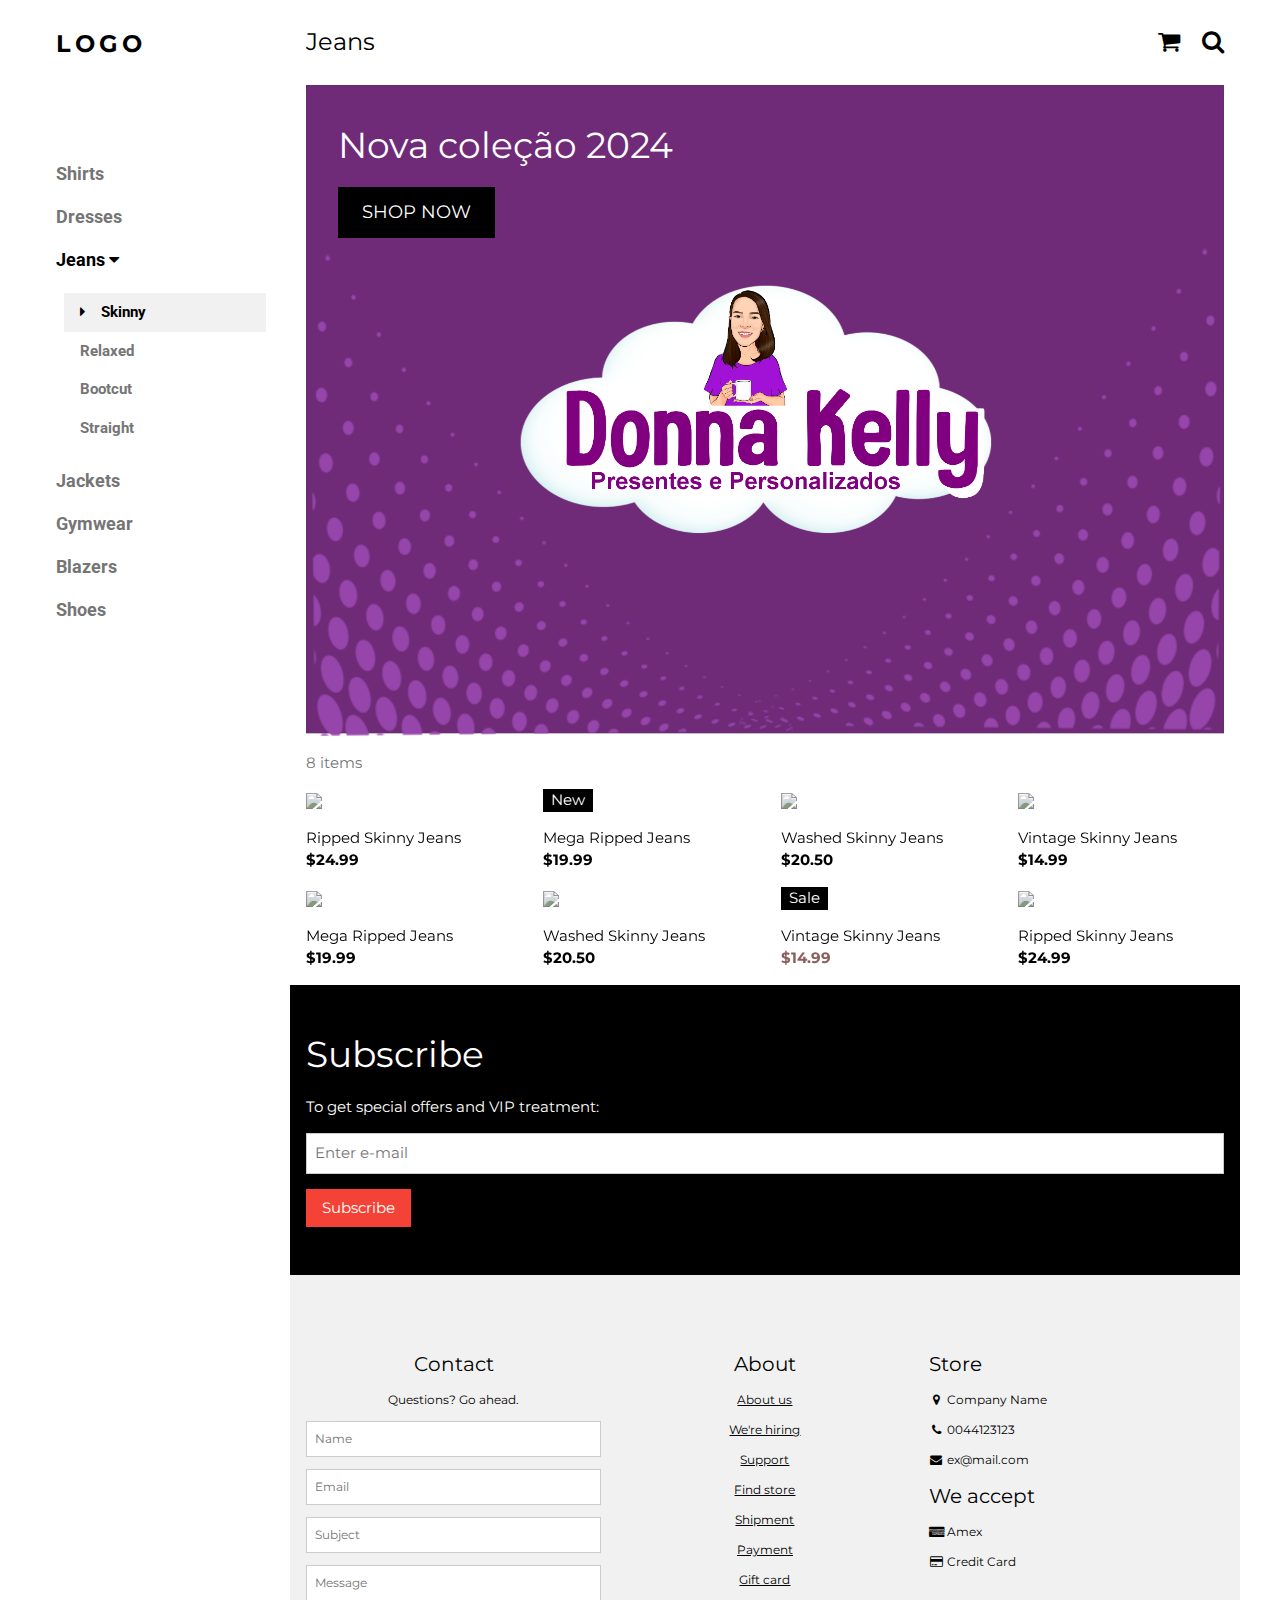
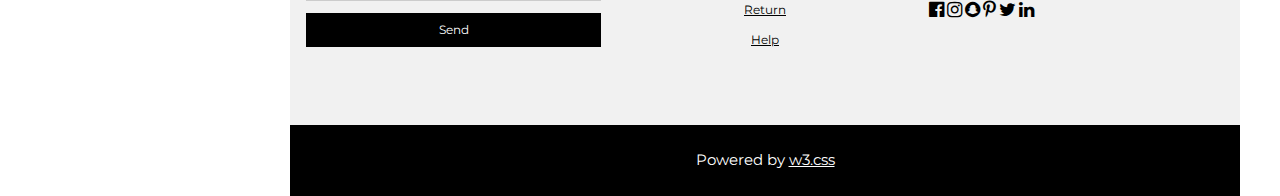
==== index.html @ b514efed "Update index.html" ====
<!DOCTYPE html>
<html>
<head>
<title>W3.CSS Template</title>
<meta charset="UTF-8">
<meta name="viewport" content="width=device-width, initial-scale=1">
<link rel="stylesheet" href="https://www.w3schools.com/w3css/4/w3.css">
<link rel="stylesheet" href="https://fonts.googleapis.com/css?family=Roboto">
<link rel="stylesheet" href="https://fonts.googleapis.com/css?family=Montserrat">
<link rel="stylesheet" href="https://cdnjs.cloudflare.com/ajax/libs/font-awesome/4.7.0/css/font-awesome.min.css">
<style>
.w3-sidebar a {font-family: "Roboto", sans-serif}
body,h1,h2,h3,h4,h5,h6,.w3-wide {font-family: "Montserrat", sans-serif;}
</style>
</head>
<body class="w3-content" style="max-width:1200px">

<!-- Sidebar/menu -->
<nav class="w3-sidebar w3-bar-block w3-white w3-collapse w3-top" style="z-index:3;width:250px" id="mySidebar">
  <div class="w3-container w3-display-container w3-padding-16">
    <i onclick="w3_close()" class="fa fa-remove w3-hide-large w3-button w3-display-topright"></i>
    <h3 class="w3-wide"><b>LOGO</b></h3>
  </div>
  <div class="w3-padding-64 w3-large w3-text-grey" style="font-weight:bold">
    <a href="#" class="w3-bar-item w3-button">Shirts</a>
    <a href="#" class="w3-bar-item w3-button">Dresses</a>
    <a onclick="myAccFunc()" href="javascript:void(0)" class="w3-button w3-block w3-white w3-left-align" id="myBtn">
      Jeans <i class="fa fa-caret-down"></i>
    </a>
    <div id="demoAcc" class="w3-bar-block w3-hide w3-padding-large w3-medium">
      <a href="#" class="w3-bar-item w3-button w3-light-grey"><i class="fa fa-caret-right w3-margin-right"></i>Skinny</a>
      <a href="#" class="w3-bar-item w3-button">Relaxed</a>
      <a href="#" class="w3-bar-item w3-button">Bootcut</a>
      <a href="#" class="w3-bar-item w3-button">Straight</a>
    </div>
    <a href="#" class="w3-bar-item w3-button">Jackets</a>
    <a href="#" class="w3-bar-item w3-button">Gymwear</a>
    <a href="#" class="w3-bar-item w3-button">Blazers</a>
    <a href="#" class="w3-bar-item w3-button">Shoes</a>
  </div>
 
</nav>

<!-- Top menu on small screens -->
<header class="w3-bar w3-top w3-hide-large w3-black w3-xlarge">
  <div class="w3-bar-item w3-padding-24 w3-wide">LOGO</div>
  <a href="javascript:void(0)" class="w3-bar-item w3-button w3-padding-24 w3-right" onclick="w3_open()"><i class="fa fa-bars"></i></a>
</header>

<!-- Overlay effect when opening sidebar on small screens -->
<div class="w3-overlay w3-hide-large" onclick="w3_close()" style="cursor:pointer" title="close side menu" id="myOverlay"></div>

<!-- !PAGE CONTENT! -->
<div class="w3-main" style="margin-left:250px">

  <!-- Push down content on small screens -->
  <div class="w3-hide-large" style="margin-top:83px"></div>
  
  <!-- Top header -->
  <header class="w3-container w3-xlarge">
    <p class="w3-left">Jeans</p>
    <p class="w3-right">
      <i class="fa fa-shopping-cart w3-margin-right"></i>
      <i class="fa fa-search"></i>
    </p>
  </header>

  <!-- Image header -->
  <div class="w3-display-container w3-container">
    <img src="img/logo.png" alt="Jeans" style="width:100%">
    <div class="w3-display-topleft w3-text-white" style="padding:24px 48px">
      <h1 class="w3-jumbo w3-hide-small"></h1>
      <h1 class="w3-hide-large w3-hide-medium">New arrivals</h1>
      <h1 class="w3-hide-small">Nova coleção 2024</h1>
      <p><a href="#jeans" class="w3-button w3-black w3-padding-large w3-large">SHOP NOW</a></p>
    </div>
  </div>

  <div class="w3-container w3-text-grey" id="jeans">
    <p>8 items</p>
  </div>

  <!-- Product grid -->
  <div class="w3-row w3-grayscale">
    <div class="w3-col l3 s6">
      <div class="w3-container">
        <img src="/w3images/jeans1.jpg" style="width:100%">
        <p>Ripped Skinny Jeans<br><b>$24.99</b></p>
      </div>
      <div class="w3-container">
        <img src="/w3images/jeans2.jpg" style="width:100%">
        <p>Mega Ripped Jeans<br><b>$19.99</b></p>
      </div>
    </div>

    <div class="w3-col l3 s6">
      <div class="w3-container">
        <div class="w3-display-container">
          <img src="/w3images/jeans2.jpg" style="width:100%">
          <span class="w3-tag w3-display-topleft">New</span>
          <div class="w3-display-middle w3-display-hover">
            <button class="w3-button w3-black">Buy now <i class="fa fa-shopping-cart"></i></button>
          </div>
        </div>
        <p>Mega Ripped Jeans<br><b>$19.99</b></p>
      </div>
      <div class="w3-container">
        <img src="/w3images/jeans3.jpg" style="width:100%">
        <p>Washed Skinny Jeans<br><b>$20.50</b></p>
      </div>
    </div>

    <div class="w3-col l3 s6">
      <div class="w3-container">
        <img src="/w3images/jeans3.jpg" style="width:100%">
        <p>Washed Skinny Jeans<br><b>$20.50</b></p>
      </div>
      <div class="w3-container">
        <div class="w3-display-container">
          <img src="/w3images/jeans4.jpg" style="width:100%">
          <span class="w3-tag w3-display-topleft">Sale</span>
          <div class="w3-display-middle w3-display-hover">
            <button class="w3-button w3-black">Buy now <i class="fa fa-shopping-cart"></i></button>
          </div>
        </div>
        <p>Vintage Skinny Jeans<br><b class="w3-text-red">$14.99</b></p>
      </div>
    </div>

    <div class="w3-col l3 s6">
      <div class="w3-container">
        <img src="/w3images/jeans4.jpg" style="width:100%">
        <p>Vintage Skinny Jeans<br><b>$14.99</b></p>
      </div>
      <div class="w3-container">
        <img src="/w3images/jeans1.jpg" style="width:100%">
        <p>Ripped Skinny Jeans<br><b>$24.99</b></p>
      </div>
    </div>
  </div>

  <!-- Subscribe section -->
  <div class="w3-container w3-black w3-padding-32">
    <h1>Subscribe</h1>
    <p>To get special offers and VIP treatment:</p>
    <p><input class="w3-input w3-border" type="text" placeholder="Enter e-mail" style="width:100%"></p>
    <button type="button" class="w3-button w3-red w3-margin-bottom">Subscribe</button>
  </div>
  
  <!-- Footer -->
  <footer class="w3-padding-64 w3-light-grey w3-small w3-center" id="footer">
    <div class="w3-row-padding">
      <div class="w3-col s4">
        <h4>Contact</h4>
        <p>Questions? Go ahead.</p>
        <form action="/action_page.php" target="_blank">
          <p><input class="w3-input w3-border" type="text" placeholder="Name" name="Name" required></p>
          <p><input class="w3-input w3-border" type="text" placeholder="Email" name="Email" required></p>
          <p><input class="w3-input w3-border" type="text" placeholder="Subject" name="Subject" required></p>
          <p><input class="w3-input w3-border" type="text" placeholder="Message" name="Message" required></p>
          <button type="submit" class="w3-button w3-block w3-black">Send</button>
        </form>
      </div>

      <div class="w3-col s4">
        <h4>About</h4>
        <p><a href="#">About us</a></p>
        <p><a href="#">We're hiring</a></p>
        <p><a href="#">Support</a></p>
        <p><a href="#">Find store</a></p>
        <p><a href="#">Shipment</a></p>
        <p><a href="#">Payment</a></p>
        <p><a href="#">Gift card</a></p>
        <p><a href="#">Return</a></p>
        <p><a href="#">Help</a></p>
      </div>

      <div class="w3-col s4 w3-justify">
        <h4>Store</h4>
        <p><i class="fa fa-fw fa-map-marker"></i> Company Name</p>
        <p><i class="fa fa-fw fa-phone"></i> 0044123123</p>
        <p><i class="fa fa-fw fa-envelope"></i> ex@mail.com</p>
        <h4>We accept</h4>
        <p><i class="fa fa-fw fa-cc-amex"></i> Amex</p>
        <p><i class="fa fa-fw fa-credit-card"></i> Credit Card</p>
        <br>
        <i class="fa fa-facebook-official w3-hover-opacity w3-large"></i>
        <i class="fa fa-instagram w3-hover-opacity w3-large"></i>
        <i class="fa fa-snapchat w3-hover-opacity w3-large"></i>
        <i class="fa fa-pinterest-p w3-hover-opacity w3-large"></i>
        <i class="fa fa-twitter w3-hover-opacity w3-large"></i>
        <i class="fa fa-linkedin w3-hover-opacity w3-large"></i>
      </div>
    </div>
  </footer>

  <div class="w3-black w3-center w3-padding-24">Powered by <a href="https://www.w3schools.com/w3css/default.asp" title="W3.CSS" target="_blank" class="w3-hover-opacity">w3.css</a></div>

  <!-- End page content -->
</div>

<!-- Newsletter Modal -->
<div id="newsletter" class="w3-modal">
  <div class="w3-modal-content w3-animate-zoom" style="padding:32px">
    <div class="w3-container w3-white w3-center">
      <i onclick="document.getElementById('newsletter').style.display='none'" class="fa fa-remove w3-right w3-button w3-transparent w3-xxlarge"></i>
      <h2 class="w3-wide">NEWSLETTER</h2>
      <p>Join our mailing list to receive updates on new arrivals and special offers.</p>
      <p><input class="w3-input w3-border" type="text" placeholder="Enter e-mail"></p>
      <button type="button" class="w3-button w3-padding-large w3-red w3-margin-bottom" onclick="document.getElementById('newsletter').style.display='none'">Subscribe</button>
    </div>
  </div>
</div>

<script>
// Accordion 
function myAccFunc() {
  var x = document.getElementById("demoAcc");
  if (x.className.indexOf("w3-show") == -1) {
    x.className += " w3-show";
  } else {
    x.className = x.className.replace(" w3-show", "");
  }
}

// Click on the "Jeans" link on page load to open the accordion for demo purposes
document.getElementById("myBtn").click();


// Open and close sidebar
function w3_open() {
  document.getElementById("mySidebar").style.display = "block";
  document.getElementById("myOverlay").style.display = "block";
}
 
function w3_close() {
  document.getElementById("mySidebar").style.display = "none";
  document.getElementById("myOverlay").style.display = "none";
}
</script>

</body>
</html>
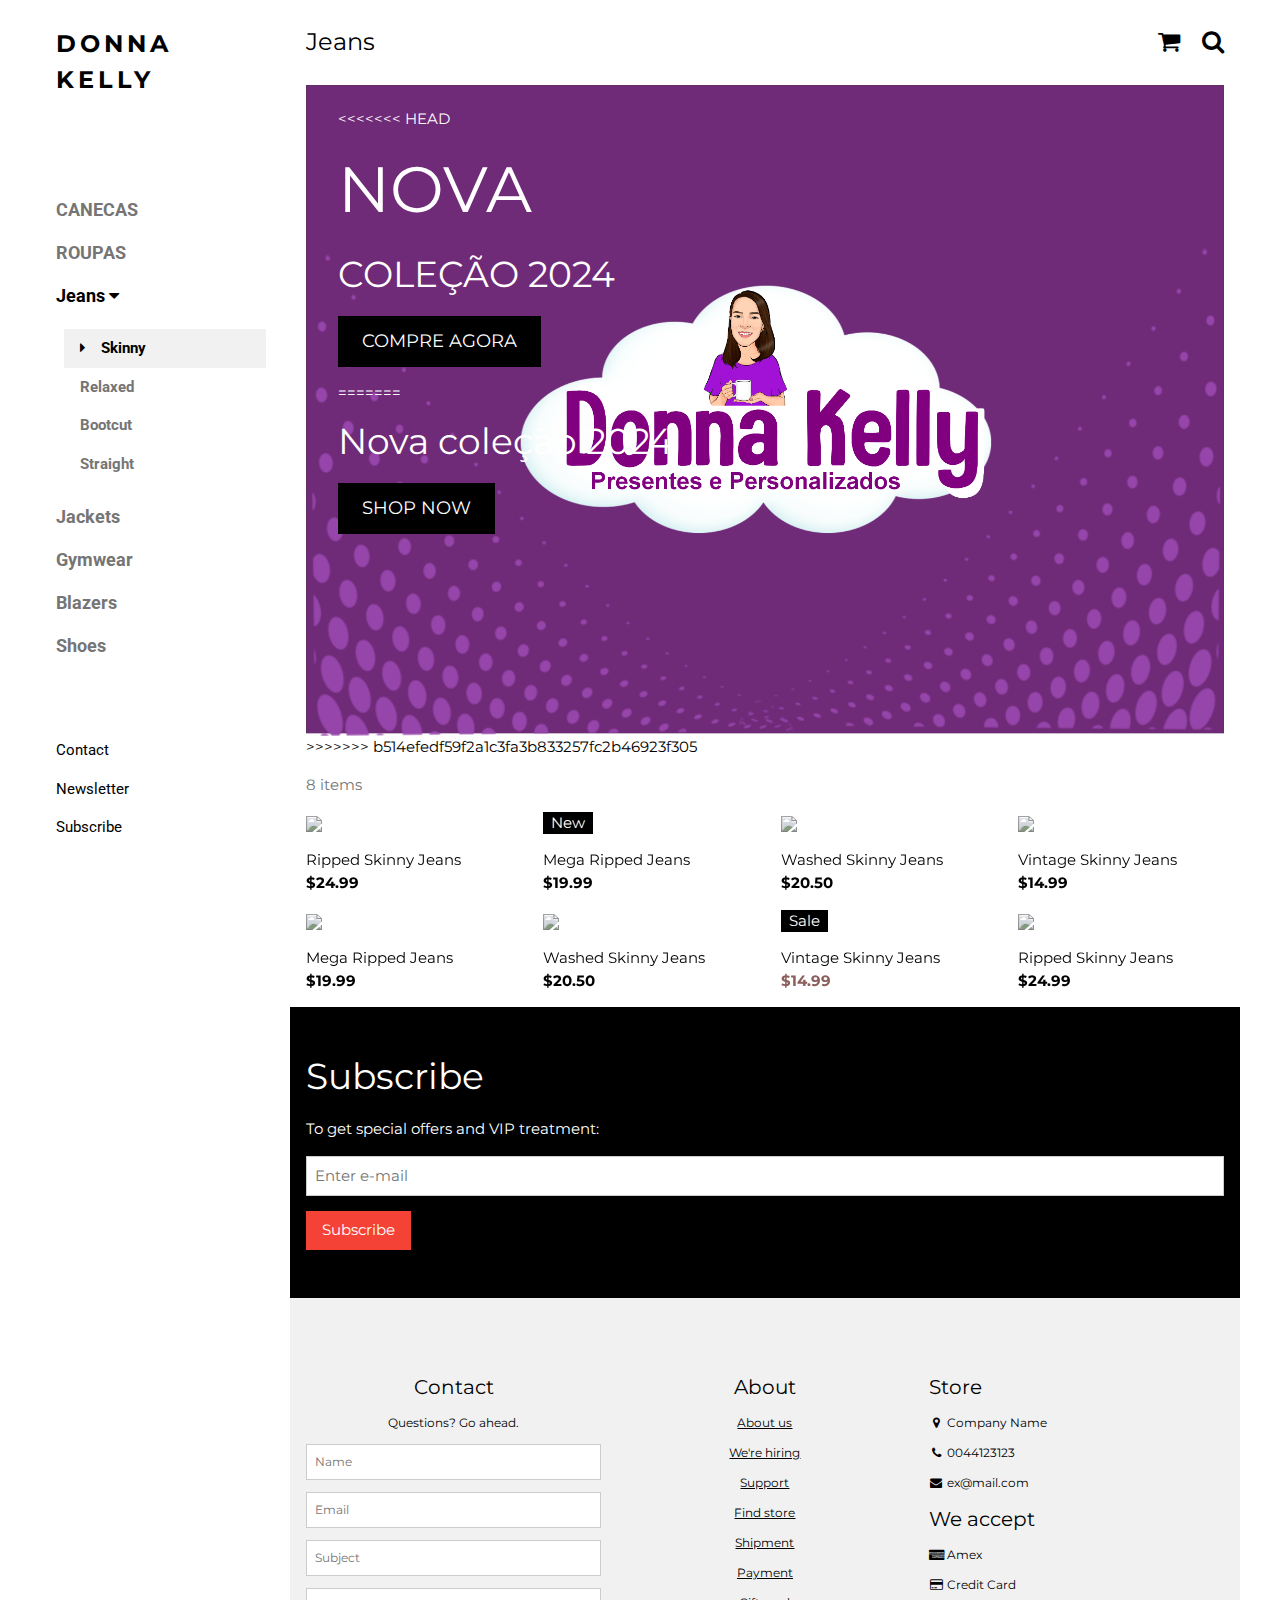
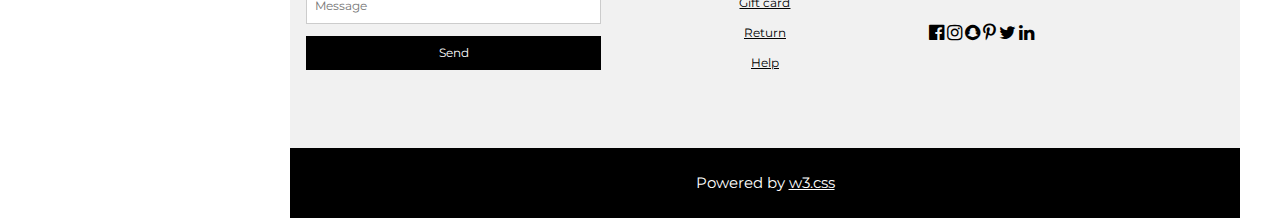
==== commit bdb0728b: "tt" ====
--- a/index.html
+++ b/index.html
@@ -19,11 +19,11 @@
 <nav class="w3-sidebar w3-bar-block w3-white w3-collapse w3-top" style="z-index:3;width:250px" id="mySidebar">
   <div class="w3-container w3-display-container w3-padding-16">
     <i onclick="w3_close()" class="fa fa-remove w3-hide-large w3-button w3-display-topright"></i>
-    <h3 class="w3-wide"><b>LOGO</b></h3>
+    <h3 class="w3-wide"><b>DONNA KELLY</b></h3>
   </div>
   <div class="w3-padding-64 w3-large w3-text-grey" style="font-weight:bold">
-    <a href="#" class="w3-bar-item w3-button">Shirts</a>
-    <a href="#" class="w3-bar-item w3-button">Dresses</a>
+    <a href="#" class="w3-bar-item w3-button">CANECAS</a>
+    <a href="#" class="w3-bar-item w3-button">ROUPAS</a>
     <a onclick="myAccFunc()" href="javascript:void(0)" class="w3-button w3-block w3-white w3-left-align" id="myBtn">
       Jeans <i class="fa fa-caret-down"></i>
     </a>
@@ -38,7 +38,9 @@
     <a href="#" class="w3-bar-item w3-button">Blazers</a>
     <a href="#" class="w3-bar-item w3-button">Shoes</a>
   </div>
- 
+  <a href="#footer" class="w3-bar-item w3-button w3-padding">Contact</a> 
+  <a href="javascript:void(0)" class="w3-bar-item w3-button w3-padding" onclick="document.getElementById('newsletter').style.display='block'">Newsletter</a> 
+  <a href="#footer"  class="w3-bar-item w3-button w3-padding">Subscribe</a>
 </nav>
 
 <!-- Top menu on small screens -->
@@ -69,11 +71,18 @@
   <div class="w3-display-container w3-container">
     <img src="img/logo.png" alt="Jeans" style="width:100%">
     <div class="w3-display-topleft w3-text-white" style="padding:24px 48px">
+<<<<<<< HEAD
+      <h1 class="w3-jumbo w3-hide-small">NOVA</h1>
+      <h1 class="w3-hide-large w3-hide-medium">New arrivals</h1>
+      <h1 class="w3-hide-small">COLEÇÃO 2024</h1>
+      <p><a href="#jeans" class="w3-button w3-black w3-padding-large w3-large">COMPRE AGORA</a></p>
+=======
       <h1 class="w3-jumbo w3-hide-small"></h1>
       <h1 class="w3-hide-large w3-hide-medium">New arrivals</h1>
       <h1 class="w3-hide-small">Nova coleção 2024</h1>
       <p><a href="#jeans" class="w3-button w3-black w3-padding-large w3-large">SHOP NOW</a></p>
     </div>
+>>>>>>> b514efedf59f2a1c3fa3b833257fc2b46923f305
   </div>
 
   <div class="w3-container w3-text-grey" id="jeans">
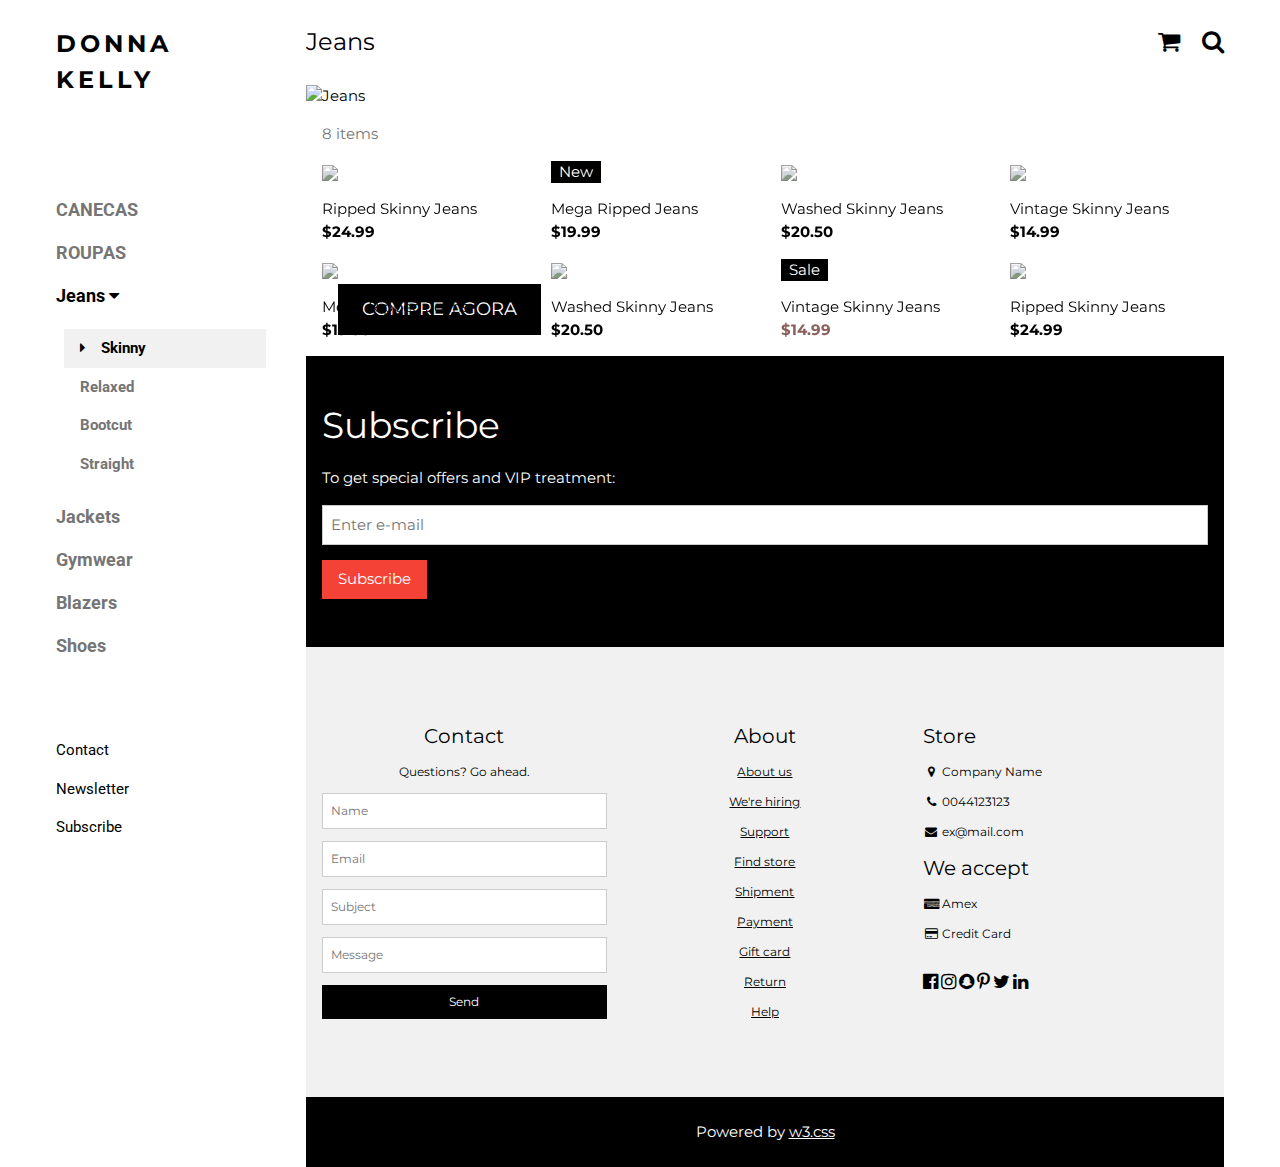
==== commit 5ae80924: "att" ====
--- a/index.html
+++ b/index.html
@@ -1,7 +1,7 @@
 <!DOCTYPE html>
 <html>
 <head>
-<title>W3.CSS Template</title>
+<title>Donna Kelly</title>
 <meta charset="UTF-8">
 <meta name="viewport" content="width=device-width, initial-scale=1">
 <link rel="stylesheet" href="https://www.w3schools.com/w3css/4/w3.css">
@@ -69,20 +69,14 @@
 
   <!-- Image header -->
   <div class="w3-display-container w3-container">
-    <img src="img/logo.png" alt="Jeans" style="width:100%">
+    <img src="img/LOGO2.png" alt="Jeans" style="width:100%">
     <div class="w3-display-topleft w3-text-white" style="padding:24px 48px">
-<<<<<<< HEAD
+
       <h1 class="w3-jumbo w3-hide-small">NOVA</h1>
       <h1 class="w3-hide-large w3-hide-medium">New arrivals</h1>
-      <h1 class="w3-hide-small">COLEÇÃO 2024</h1>
+      <h2 class="w3-hide-small">COLEÇÃO 2024</h2>
       <p><a href="#jeans" class="w3-button w3-black w3-padding-large w3-large">COMPRE AGORA</a></p>
-=======
-      <h1 class="w3-jumbo w3-hide-small"></h1>
-      <h1 class="w3-hide-large w3-hide-medium">New arrivals</h1>
-      <h1 class="w3-hide-small">Nova coleção 2024</h1>
-      <p><a href="#jeans" class="w3-button w3-black w3-padding-large w3-large">SHOP NOW</a></p>
-    </div>
->>>>>>> b514efedf59f2a1c3fa3b833257fc2b46923f305
+
   </div>
 
   <div class="w3-container w3-text-grey" id="jeans">
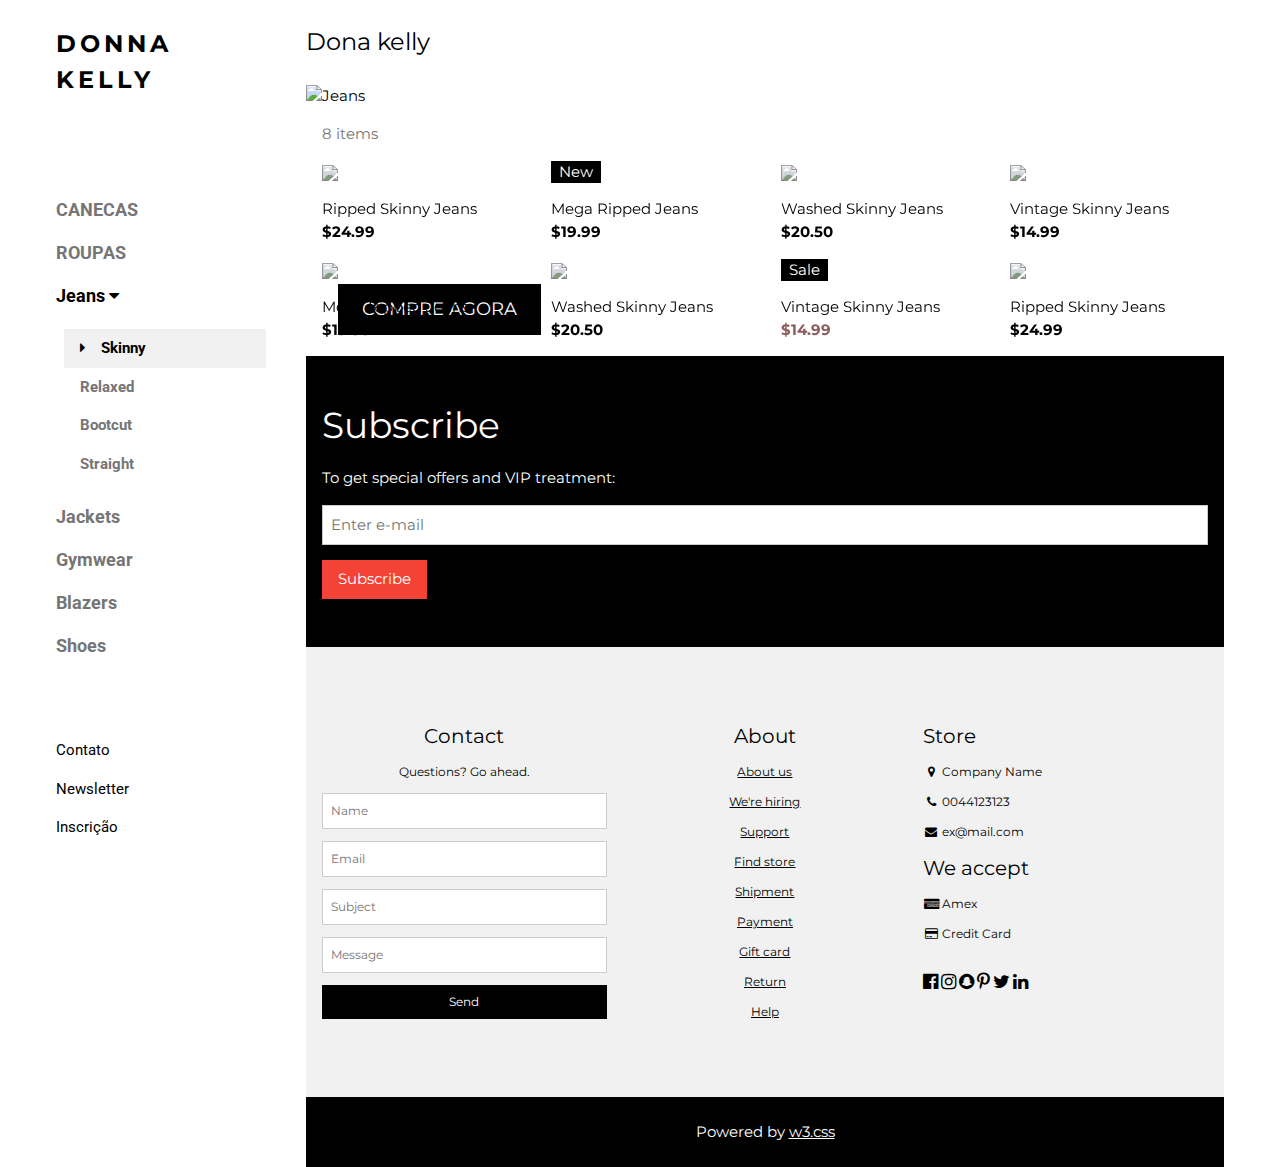
==== commit b7b5eda0: "att" ====
--- a/index.html
+++ b/index.html
@@ -38,9 +38,9 @@
     <a href="#" class="w3-bar-item w3-button">Blazers</a>
     <a href="#" class="w3-bar-item w3-button">Shoes</a>
   </div>
-  <a href="#footer" class="w3-bar-item w3-button w3-padding">Contact</a> 
+  <a href="#footer" class="w3-bar-item w3-button w3-padding">Contato</a> 
   <a href="javascript:void(0)" class="w3-bar-item w3-button w3-padding" onclick="document.getElementById('newsletter').style.display='block'">Newsletter</a> 
-  <a href="#footer"  class="w3-bar-item w3-button w3-padding">Subscribe</a>
+  <a href="#footer"  class="w3-bar-item w3-button w3-padding">Inscrição</a>
 </nav>
 
 <!-- Top menu on small screens -->
@@ -60,10 +60,8 @@
   
   <!-- Top header -->
   <header class="w3-container w3-xlarge">
-    <p class="w3-left">Jeans</p>
+    <p class="w3-left">Dona kelly</p>
     <p class="w3-right">
-      <i class="fa fa-shopping-cart w3-margin-right"></i>
-      <i class="fa fa-search"></i>
     </p>
   </header>
 
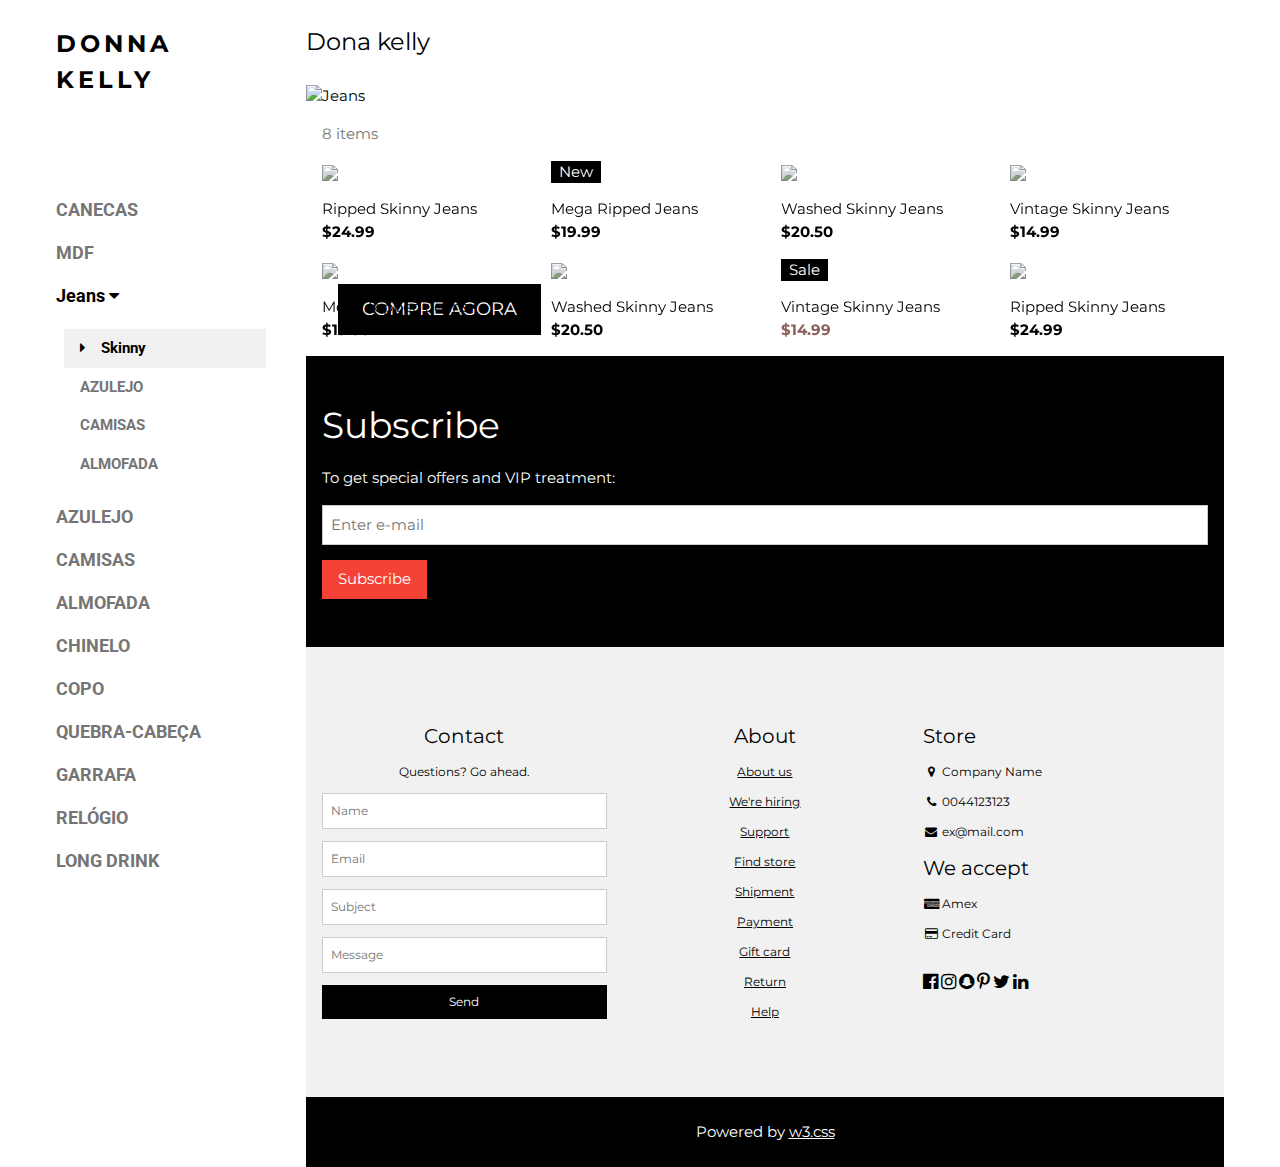
==== commit 3c87c062: "Update index.html" ====
--- a/index.html
+++ b/index.html
@@ -23,20 +23,25 @@
   </div>
   <div class="w3-padding-64 w3-large w3-text-grey" style="font-weight:bold">
     <a href="#" class="w3-bar-item w3-button">CANECAS</a>
-    <a href="#" class="w3-bar-item w3-button">ROUPAS</a>
+    <a href="#" class="w3-bar-item w3-button">MDF</a>
     <a onclick="myAccFunc()" href="javascript:void(0)" class="w3-button w3-block w3-white w3-left-align" id="myBtn">
       Jeans <i class="fa fa-caret-down"></i>
     </a>
     <div id="demoAcc" class="w3-bar-block w3-hide w3-padding-large w3-medium">
       <a href="#" class="w3-bar-item w3-button w3-light-grey"><i class="fa fa-caret-right w3-margin-right"></i>Skinny</a>
-      <a href="#" class="w3-bar-item w3-button">Relaxed</a>
-      <a href="#" class="w3-bar-item w3-button">Bootcut</a>
-      <a href="#" class="w3-bar-item w3-button">Straight</a>
-    </div>
-    <a href="#" class="w3-bar-item w3-button">Jackets</a>
-    <a href="#" class="w3-bar-item w3-button">Gymwear</a>
-    <a href="#" class="w3-bar-item w3-button">Blazers</a>
-    <a href="#" class="w3-bar-item w3-button">Shoes</a>
+      <a href="#" class="w3-bar-item w3-button">AZULEJO</a>
+      <a href="#" class="w3-bar-item w3-button">CAMISAS</a>
+      <a href="#" class="w3-bar-item w3-button">ALMOFADA</a>
+    </div>
+    <a href="#" class="w3-bar-item w3-button">AZULEJO</a>
+      <a href="#" class="w3-bar-item w3-button">CAMISAS</a>
+      <a href="#" class="w3-bar-item w3-button">ALMOFADA</a>
+    <a href="#" class="w3-bar-item w3-button">CHINELO</a>
+    <a href="#" class="w3-bar-item w3-button">COPO</a>
+    <a href="#" class="w3-bar-item w3-button">QUEBRA-CABEÇA</a>
+    <a href="#" class="w3-bar-item w3-button">GARRAFA</a>
+    <a href="#" class="w3-bar-item w3-button">RELÓGIO</a>
+    <a href="#" class="w3-bar-item w3-button">LONG DRINK</a>
   </div>
   <a href="#footer" class="w3-bar-item w3-button w3-padding">Contato</a> 
   <a href="javascript:void(0)" class="w3-bar-item w3-button w3-padding" onclick="document.getElementById('newsletter').style.display='block'">Newsletter</a> 
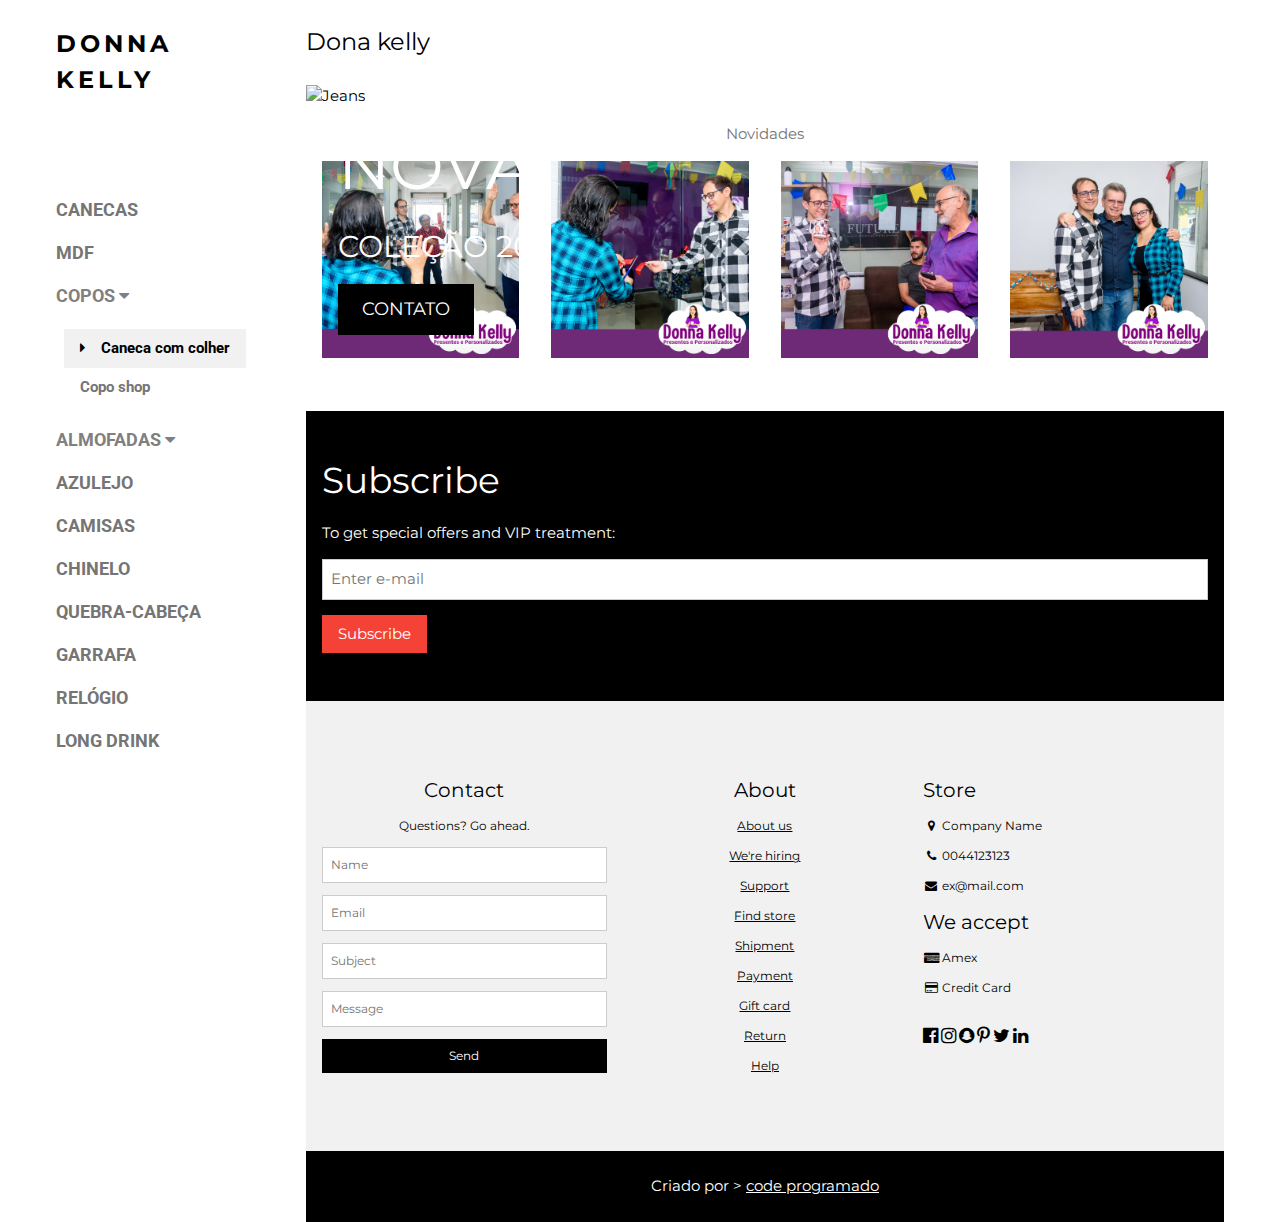
==== commit 143d056c: "att" ====
--- a/index.html
+++ b/index.html
@@ -24,28 +24,39 @@
   <div class="w3-padding-64 w3-large w3-text-grey" style="font-weight:bold">
     <a href="#" class="w3-bar-item w3-button">CANECAS</a>
     <a href="#" class="w3-bar-item w3-button">MDF</a>
-    <a onclick="myAccFunc()" href="javascript:void(0)" class="w3-button w3-block w3-white w3-left-align" id="myBtn">
-      Jeans <i class="fa fa-caret-down"></i>
+
+
+<!-- mostrar uma sub classi  -->
+    <a onclick="myAccFunc()" href="javascript:void(0)" class="w3-button w3-block w3-white w3-left-align" id="myBtn" >
+     <div style="color:grey;" > COPOS <i class="fa fa-caret-down"></i> </div>  
     </a>
     <div id="demoAcc" class="w3-bar-block w3-hide w3-padding-large w3-medium">
-      <a href="#" class="w3-bar-item w3-button w3-light-grey"><i class="fa fa-caret-right w3-margin-right"></i>Skinny</a>
-      <a href="#" class="w3-bar-item w3-button">AZULEJO</a>
-      <a href="#" class="w3-bar-item w3-button">CAMISAS</a>
-      <a href="#" class="w3-bar-item w3-button">ALMOFADA</a>
-    </div>
+      <a href="#" class=" w3-button w3-light-grey"><i class="fa fa-caret-right w3-margin-right"></i>Caneca com colher</a>
+      <a href="#" class="w3-bar-item w3-button">Copo shop</a>
+    </div>
+
+<!-- MOSTRA UMA SUB CLASI -->
+    <a onclick="myAccFunc1()"  href="javascript:void(0)" class="w3-button w3-block w3-white w3-left-align"  id="myBtn1">
+      <div style="color:grey;" >ALMOFADAS <i class="fa fa-caret-down"></i></div> 
+    </a>
+  
+    <div id="demoAcc1" class="w3-bar-block w3-hide w3-padding-large w3-medium ">
+      <a href="#" class="w3-bar-item w3-button w3-light-grey">
+      <i class="fa fa-caret-right w3-margin-right"></i>Almofada Mágica</a>
+      <a href="#" class="w3-bar-item w3-button">Almofada</a>
+
+    </div>
+
+    
     <a href="#" class="w3-bar-item w3-button">AZULEJO</a>
       <a href="#" class="w3-bar-item w3-button">CAMISAS</a>
-      <a href="#" class="w3-bar-item w3-button">ALMOFADA</a>
     <a href="#" class="w3-bar-item w3-button">CHINELO</a>
-    <a href="#" class="w3-bar-item w3-button">COPO</a>
     <a href="#" class="w3-bar-item w3-button">QUEBRA-CABEÇA</a>
     <a href="#" class="w3-bar-item w3-button">GARRAFA</a>
     <a href="#" class="w3-bar-item w3-button">RELÓGIO</a>
     <a href="#" class="w3-bar-item w3-button">LONG DRINK</a>
   </div>
-  <a href="#footer" class="w3-bar-item w3-button w3-padding">Contato</a> 
-  <a href="javascript:void(0)" class="w3-bar-item w3-button w3-padding" onclick="document.getElementById('newsletter').style.display='block'">Newsletter</a> 
-  <a href="#footer"  class="w3-bar-item w3-button w3-padding">Inscrição</a>
+
 </nav>
 
 <!-- Top menu on small screens -->
@@ -76,72 +87,50 @@
     <div class="w3-display-topleft w3-text-white" style="padding:24px 48px">
 
       <h1 class="w3-jumbo w3-hide-small">NOVA</h1>
-      <h1 class="w3-hide-large w3-hide-medium">New arrivals</h1>
+      <h1 class="w3-hide-large w3-hide-medium">teste</h1>
       <h2 class="w3-hide-small">COLEÇÃO 2024</h2>
-      <p><a href="#jeans" class="w3-button w3-black w3-padding-large w3-large">COMPRE AGORA</a></p>
+      <p><a href="#jeans" class="w3-button w3-black w3-padding-large w3-large">CONTATO</a></p>
 
   </div>
 
   <div class="w3-container w3-text-grey" id="jeans">
-    <p>8 items</p>
+    <p align="center">Novidades</p>
   </div>
 
   <!-- Product grid -->
-  <div class="w3-row w3-grayscale">
-    <div class="w3-col l3 s6">
-      <div class="w3-container">
-        <img src="/w3images/jeans1.jpg" style="width:100%">
-        <p>Ripped Skinny Jeans<br><b>$24.99</b></p>
-      </div>
-      <div class="w3-container">
-        <img src="/w3images/jeans2.jpg" style="width:100%">
-        <p>Mega Ripped Jeans<br><b>$19.99</b></p>
-      </div>
+  <div class="w3-row ">
+    <div class="w3-col l3 s6">
+      <div class="w3-container">
+        <img src="img/2.png" style="width:100%">
+        <p><br><b></b></p>
+      </div>
+    
     </div>
 
     <div class="w3-col l3 s6">
       <div class="w3-container">
         <div class="w3-display-container">
-          <img src="/w3images/jeans2.jpg" style="width:100%">
-          <span class="w3-tag w3-display-topleft">New</span>
-          <div class="w3-display-middle w3-display-hover">
-            <button class="w3-button w3-black">Buy now <i class="fa fa-shopping-cart"></i></button>
-          </div>
+          <img src="img/3.png" style="width:100%">
         </div>
-        <p>Mega Ripped Jeans<br><b>$19.99</b></p>
-      </div>
-      <div class="w3-container">
-        <img src="/w3images/jeans3.jpg" style="width:100%">
-        <p>Washed Skinny Jeans<br><b>$20.50</b></p>
-      </div>
-    </div>
-
-    <div class="w3-col l3 s6">
-      <div class="w3-container">
-        <img src="/w3images/jeans3.jpg" style="width:100%">
-        <p>Washed Skinny Jeans<br><b>$20.50</b></p>
-      </div>
-      <div class="w3-container">
-        <div class="w3-display-container">
-          <img src="/w3images/jeans4.jpg" style="width:100%">
-          <span class="w3-tag w3-display-topleft">Sale</span>
-          <div class="w3-display-middle w3-display-hover">
-            <button class="w3-button w3-black">Buy now <i class="fa fa-shopping-cart"></i></button>
-          </div>
-        </div>
-        <p>Vintage Skinny Jeans<br><b class="w3-text-red">$14.99</b></p>
-      </div>
-    </div>
-
-    <div class="w3-col l3 s6">
-      <div class="w3-container">
-        <img src="/w3images/jeans4.jpg" style="width:100%">
-        <p>Vintage Skinny Jeans<br><b>$14.99</b></p>
-      </div>
-      <div class="w3-container">
-        <img src="/w3images/jeans1.jpg" style="width:100%">
-        <p>Ripped Skinny Jeans<br><b>$24.99</b></p>
-      </div>
+        <p><br><b></b></p>
+      </div>
+   
+    </div>
+
+    <div class="w3-col l3 s6">
+      <div class="w3-container">
+        <img src="img/5.png" style="width:100%">
+        <p><br><b></b></p>
+      </div>
+ 
+    </div>
+
+    <div class="w3-col l3 s6">
+      <div class="w3-container">
+        <img src="img/6.png" style="width:100%">
+        <p><br><b></b></p>
+      </div>
+    
     </div>
   </div>
 
@@ -200,7 +189,7 @@
     </div>
   </footer>
 
-  <div class="w3-black w3-center w3-padding-24">Powered by <a href="https://www.w3schools.com/w3css/default.asp" title="W3.CSS" target="_blank" class="w3-hover-opacity">w3.css</a></div>
+  <div class="w3-black w3-center w3-padding-24">Criado por > <a href="https://www.w3schools.com/w3css/default.asp" title="W3.CSS" target="_blank" class="w3-hover-opacity">code programado</a></div>
 
   <!-- End page content -->
 </div>
@@ -228,6 +217,14 @@
     x.className = x.className.replace(" w3-show", "");
   }
 }
+function myAccFunc1() {
+  var x = document.getElementById("demoAcc1");
+  if (x.className.indexOf("w3-show") == -1) {
+    x.className += " w3-show";
+  } else {
+    x.className = x.className.replace(" w3-show", "");
+  }
+}
 
 // Click on the "Jeans" link on page load to open the accordion for demo purposes
 document.getElementById("myBtn").click();
@@ -243,6 +240,8 @@
   document.getElementById("mySidebar").style.display = "none";
   document.getElementById("myOverlay").style.display = "none";
 }
+
+
 </script>
 
 </body>
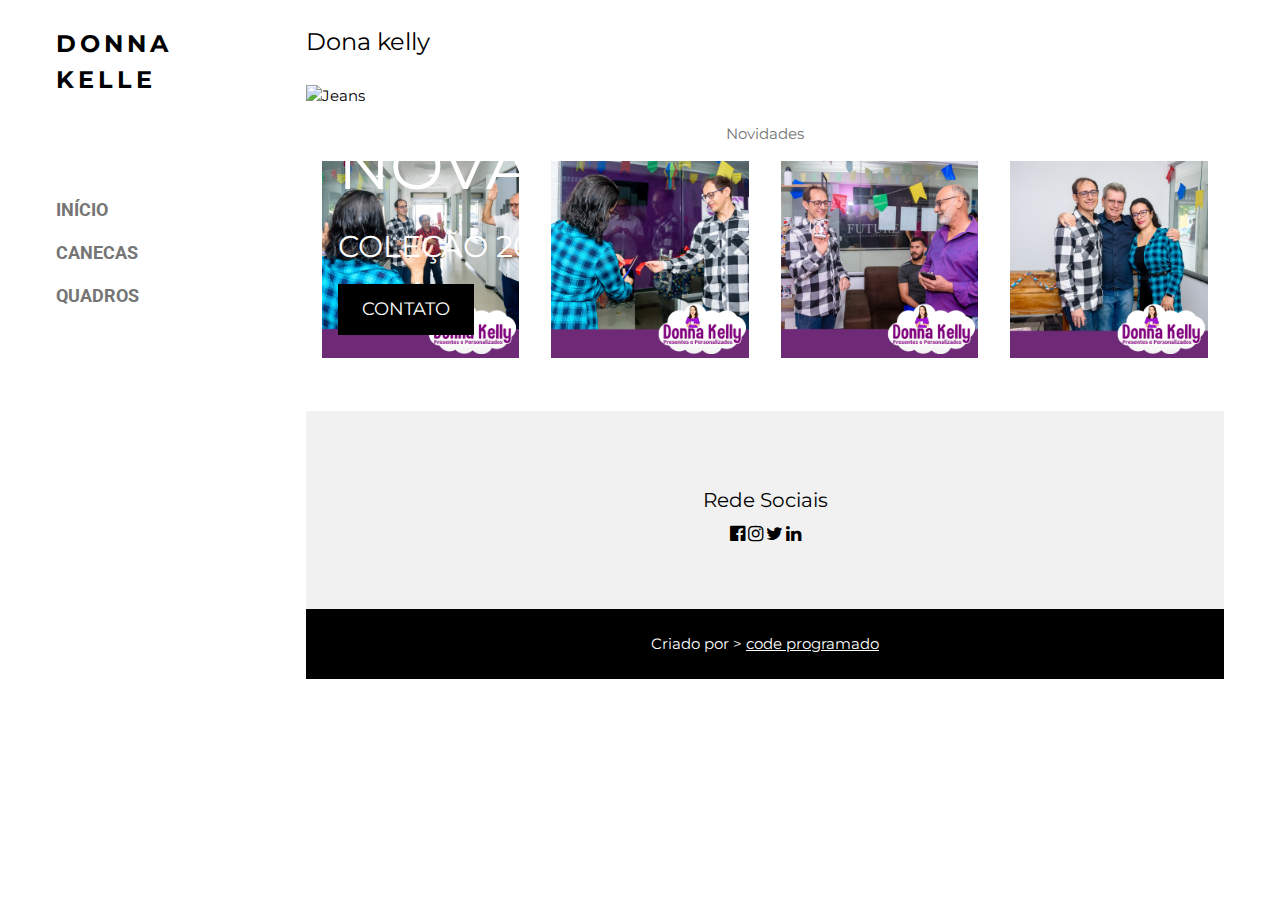
==== commit a337a6d0: "att" ====
--- a/index.html
+++ b/index.html
@@ -4,6 +4,7 @@
 <title>Donna Kelly</title>
 <meta charset="UTF-8">
 <meta name="viewport" content="width=device-width, initial-scale=1">
+<link rel="icon" href="img/TITULO.png" type="image/x-icon">
 <link rel="stylesheet" href="https://www.w3schools.com/w3css/4/w3.css">
 <link rel="stylesheet" href="https://fonts.googleapis.com/css?family=Roboto">
 <link rel="stylesheet" href="https://fonts.googleapis.com/css?family=Montserrat">
@@ -19,42 +20,25 @@
 <nav class="w3-sidebar w3-bar-block w3-white w3-collapse w3-top" style="z-index:3;width:250px" id="mySidebar">
   <div class="w3-container w3-display-container w3-padding-16">
     <i onclick="w3_close()" class="fa fa-remove w3-hide-large w3-button w3-display-topright"></i>
-    <h3 class="w3-wide"><b>DONNA KELLY</b></h3>
+    <h3 class="w3-wide"><b>DONNA KELLE</b></h3>
   </div>
+  
   <div class="w3-padding-64 w3-large w3-text-grey" style="font-weight:bold">
-    <a href="#" class="w3-bar-item w3-button">CANECAS</a>
-    <a href="#" class="w3-bar-item w3-button">MDF</a>
+    <a href="index.html" class="w3-bar-item w3-button">INÍCIO</a>
+    <a href="canecas.html" class="w3-bar-item w3-button">CANECAS</a>
+    <a href="quadro.html" class="w3-bar-item w3-button">QUADROS</a>
 
 
-<!-- mostrar uma sub classi  -->
-    <a onclick="myAccFunc()" href="javascript:void(0)" class="w3-button w3-block w3-white w3-left-align" id="myBtn" >
-     <div style="color:grey;" > COPOS <i class="fa fa-caret-down"></i> </div>  
-    </a>
-    <div id="demoAcc" class="w3-bar-block w3-hide w3-padding-large w3-medium">
-      <a href="#" class=" w3-button w3-light-grey"><i class="fa fa-caret-right w3-margin-right"></i>Caneca com colher</a>
-      <a href="#" class="w3-bar-item w3-button">Copo shop</a>
-    </div>
 
-<!-- MOSTRA UMA SUB CLASI -->
-    <a onclick="myAccFunc1()"  href="javascript:void(0)" class="w3-button w3-block w3-white w3-left-align"  id="myBtn1">
-      <div style="color:grey;" >ALMOFADAS <i class="fa fa-caret-down"></i></div> 
-    </a>
-  
-    <div id="demoAcc1" class="w3-bar-block w3-hide w3-padding-large w3-medium ">
-      <a href="#" class="w3-bar-item w3-button w3-light-grey">
-      <i class="fa fa-caret-right w3-margin-right"></i>Almofada Mágica</a>
-      <a href="#" class="w3-bar-item w3-button">Almofada</a>
 
-    </div>
-
-    
+<!--     
     <a href="#" class="w3-bar-item w3-button">AZULEJO</a>
       <a href="#" class="w3-bar-item w3-button">CAMISAS</a>
     <a href="#" class="w3-bar-item w3-button">CHINELO</a>
     <a href="#" class="w3-bar-item w3-button">QUEBRA-CABEÇA</a>
     <a href="#" class="w3-bar-item w3-button">GARRAFA</a>
     <a href="#" class="w3-bar-item w3-button">RELÓGIO</a>
-    <a href="#" class="w3-bar-item w3-button">LONG DRINK</a>
+    <a href="#" class="w3-bar-item w3-button">LONG DRINK</a> -->
   </div>
 
 </nav>
@@ -87,9 +71,8 @@
     <div class="w3-display-topleft w3-text-white" style="padding:24px 48px">
 
       <h1 class="w3-jumbo w3-hide-small">NOVA</h1>
-      <h1 class="w3-hide-large w3-hide-medium">teste</h1>
       <h2 class="w3-hide-small">COLEÇÃO 2024</h2>
-      <p><a href="#jeans" class="w3-button w3-black w3-padding-large w3-large">CONTATO</a></p>
+      <p><a href="https://wa.me/5579981614049?text=oi" class="w3-button w3-black w3-padding-large w3-large">CONTATO</a></p>
 
   </div>
 
@@ -134,55 +117,19 @@
     </div>
   </div>
 
-  <!-- Subscribe section -->
-  <div class="w3-container w3-black w3-padding-32">
-    <h1>Subscribe</h1>
-    <p>To get special offers and VIP treatment:</p>
-    <p><input class="w3-input w3-border" type="text" placeholder="Enter e-mail" style="width:100%"></p>
-    <button type="button" class="w3-button w3-red w3-margin-bottom">Subscribe</button>
-  </div>
   
   <!-- Footer -->
-  <footer class="w3-padding-64 w3-light-grey w3-small w3-center" id="footer">
-    <div class="w3-row-padding">
-      <div class="w3-col s4">
-        <h4>Contact</h4>
-        <p>Questions? Go ahead.</p>
-        <form action="/action_page.php" target="_blank">
-          <p><input class="w3-input w3-border" type="text" placeholder="Name" name="Name" required></p>
-          <p><input class="w3-input w3-border" type="text" placeholder="Email" name="Email" required></p>
-          <p><input class="w3-input w3-border" type="text" placeholder="Subject" name="Subject" required></p>
-          <p><input class="w3-input w3-border" type="text" placeholder="Message" name="Message" required></p>
-          <button type="submit" class="w3-button w3-block w3-black">Send</button>
-        </form>
-      </div>
+  <footer align="center" class="w3-padding-64 w3-light-grey w3-small " id="footer">
+    <div class="w3-row-padding w3-center">
+     
 
-      <div class="w3-col s4">
-        <h4>About</h4>
-        <p><a href="#">About us</a></p>
-        <p><a href="#">We're hiring</a></p>
-        <p><a href="#">Support</a></p>
-        <p><a href="#">Find store</a></p>
-        <p><a href="#">Shipment</a></p>
-        <p><a href="#">Payment</a></p>
-        <p><a href="#">Gift card</a></p>
-        <p><a href="#">Return</a></p>
-        <p><a href="#">Help</a></p>
-      </div>
 
-      <div class="w3-col s4 w3-justify">
-        <h4>Store</h4>
-        <p><i class="fa fa-fw fa-map-marker"></i> Company Name</p>
-        <p><i class="fa fa-fw fa-phone"></i> 0044123123</p>
-        <p><i class="fa fa-fw fa-envelope"></i> ex@mail.com</p>
-        <h4>We accept</h4>
-        <p><i class="fa fa-fw fa-cc-amex"></i> Amex</p>
-        <p><i class="fa fa-fw fa-credit-card"></i> Credit Card</p>
-        <br>
+
+      <div class="w3-col  " align="center">
+
+        <h4 >Rede Sociais </h4>
         <i class="fa fa-facebook-official w3-hover-opacity w3-large"></i>
         <i class="fa fa-instagram w3-hover-opacity w3-large"></i>
-        <i class="fa fa-snapchat w3-hover-opacity w3-large"></i>
-        <i class="fa fa-pinterest-p w3-hover-opacity w3-large"></i>
         <i class="fa fa-twitter w3-hover-opacity w3-large"></i>
         <i class="fa fa-linkedin w3-hover-opacity w3-large"></i>
       </div>
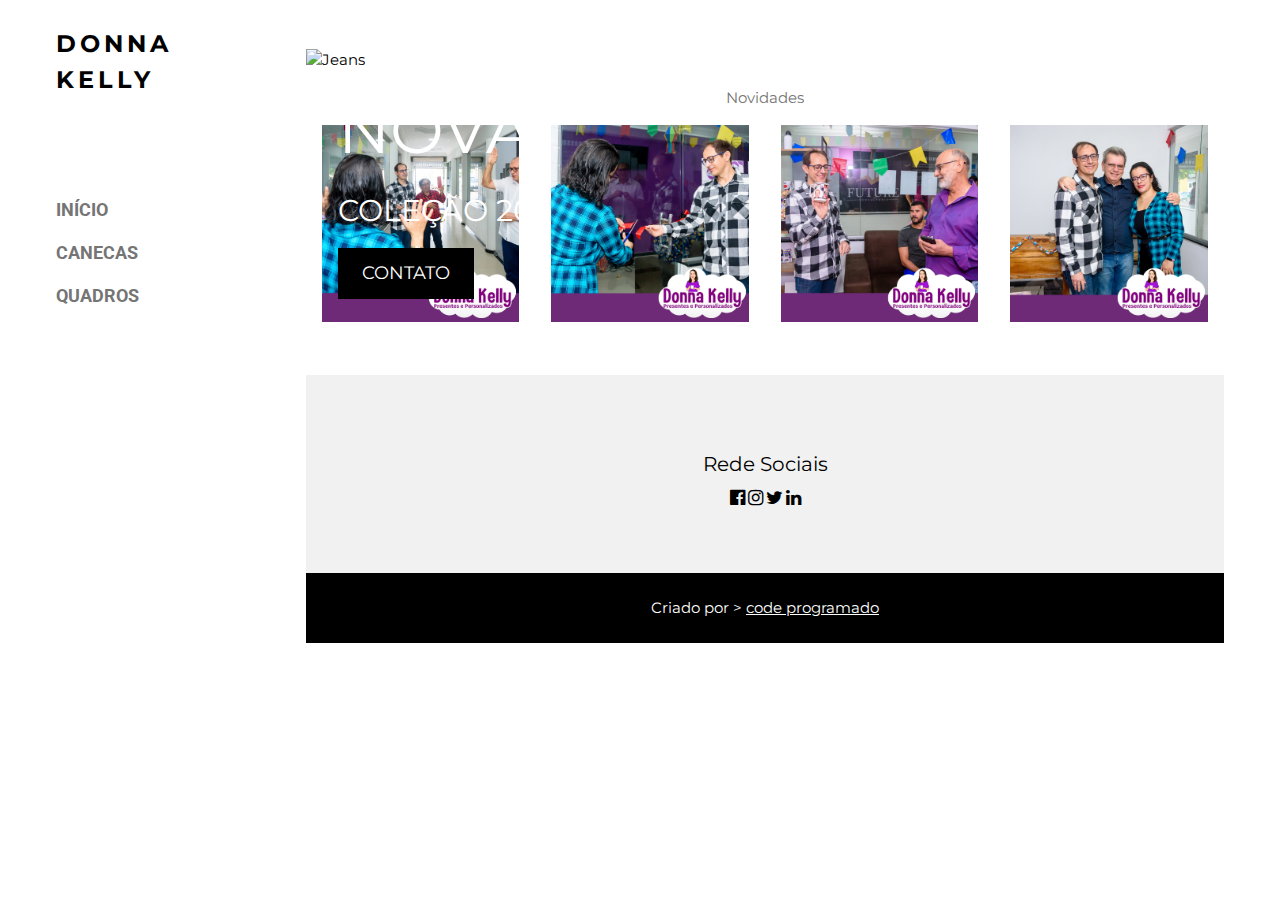
==== commit d581a97b: "Update index.html" ====
--- a/index.html
+++ b/index.html
@@ -20,7 +20,7 @@
 <nav class="w3-sidebar w3-bar-block w3-white w3-collapse w3-top" style="z-index:3;width:250px" id="mySidebar">
   <div class="w3-container w3-display-container w3-padding-16">
     <i onclick="w3_close()" class="fa fa-remove w3-hide-large w3-button w3-display-topright"></i>
-    <h3 class="w3-wide"><b>DONNA KELLE</b></h3>
+    <h3 class="w3-wide"><b>DONNA KELLY</b></h3>
   </div>
   
   <div class="w3-padding-64 w3-large w3-text-grey" style="font-weight:bold">
@@ -60,7 +60,7 @@
   
   <!-- Top header -->
   <header class="w3-container w3-xlarge">
-    <p class="w3-left">Dona kelly</p>
+    
     <p class="w3-right">
     </p>
   </header>
